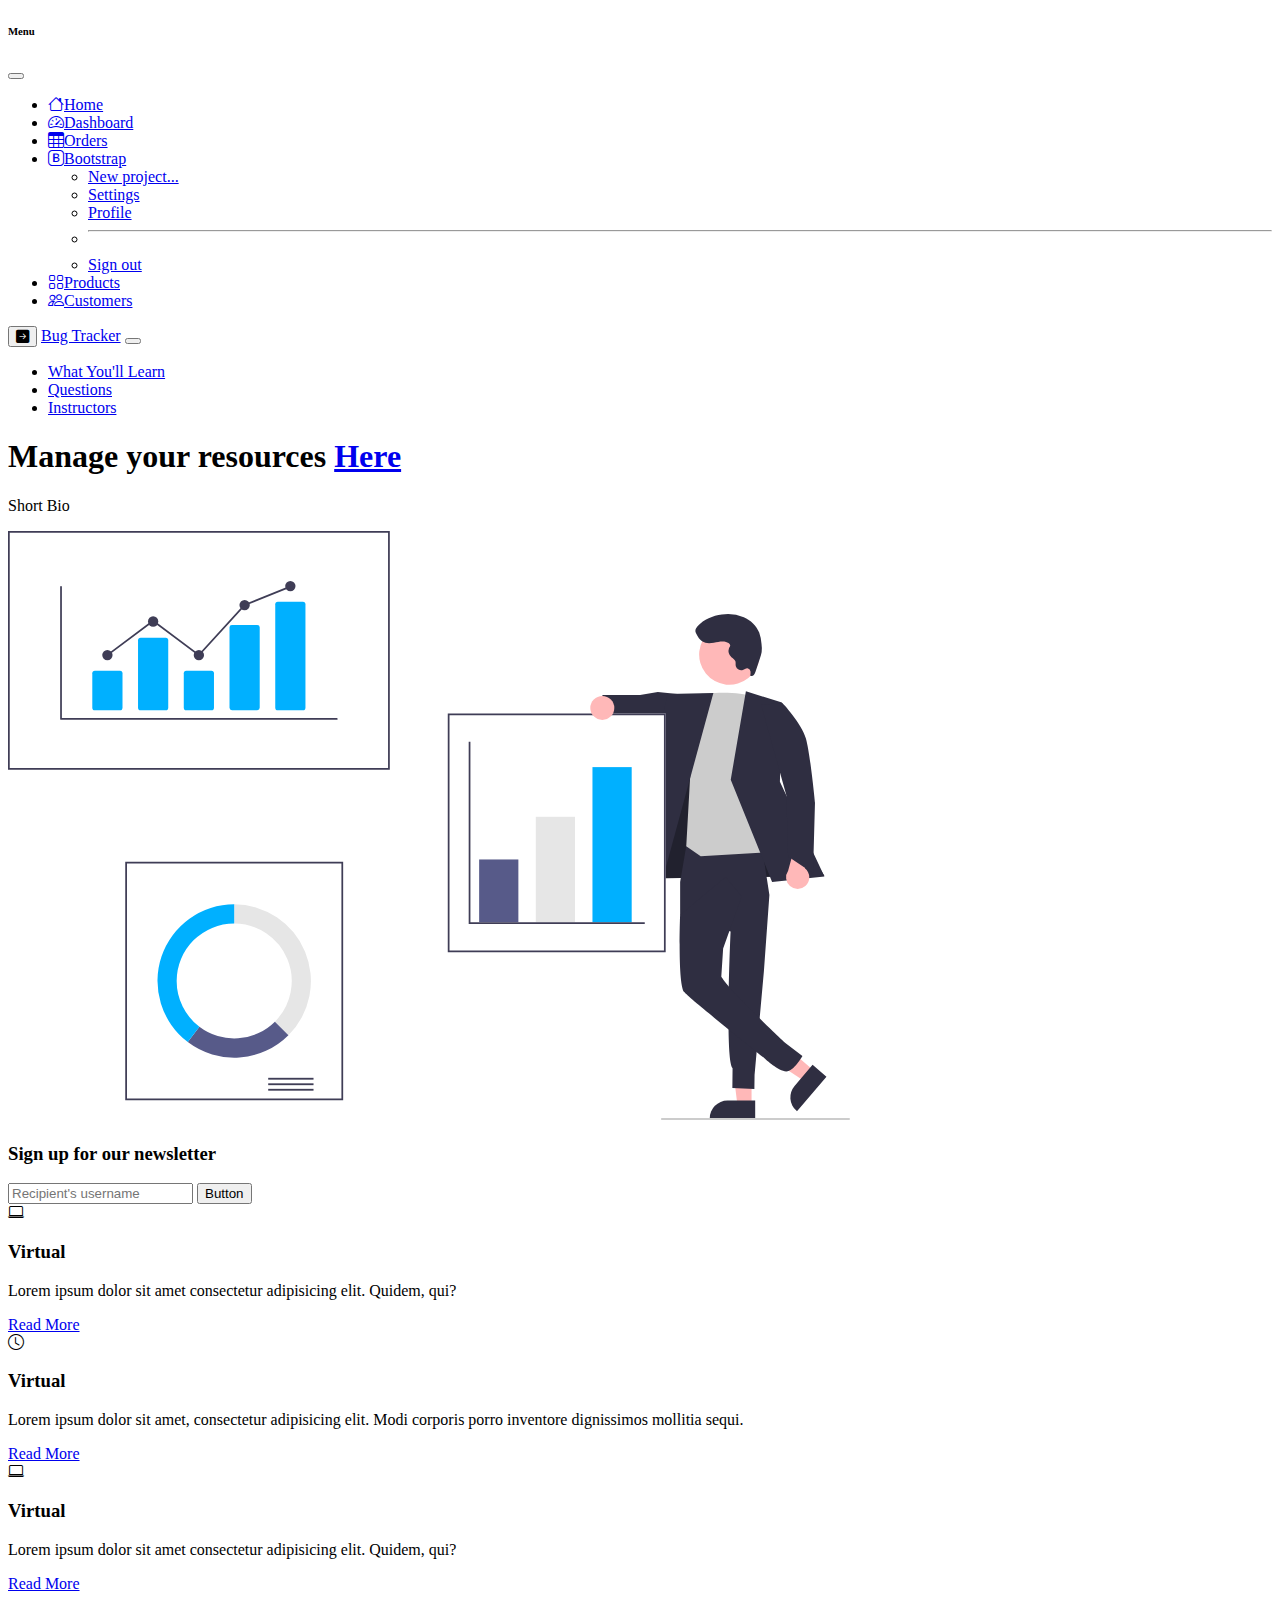
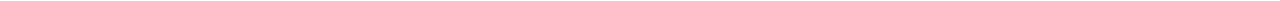
==== Index.html @ af69e0ed "'Addedmyproject'" ====
<!DOCTYPE html>
<html lang="en">
<head>
  <meta charset="UTF-8">
  <meta http-equiv="X-UA-Compatible" content="IE=edge">
  <meta name="viewport" content="width=device-width, initial-scale=1.0">
  <link href="https://cdn.jsdelivr.net/npm/bootstrap@5.1.3/dist/css/bootstrap.min.css" rel="stylesheet" integrity="sha384-1BmE4kWBq78iYhFldvKuhfTAU6auU8tT94WrHftjDbrCEXSU1oBoqyl2QvZ6jIW3" crossorigin="anonymous">
  <link rel="stylesheet" href="css/boostrap.css">
  <link rel="stylesheet" type="text/css" href="style.css">
  <link rel="stylesheet" href="https://cdn.jsdelivr.net/npm/bootstrap-icons@1.3.0/font/bootstrap-icons.css">
  <title>Bug Tracker</title>

</head>
<body>

  <!--sidenav-->
  <!--
    <nav  class="navbar navbar-expand d-flex-column align-item-start" id="sidebar"  >
    <a href="#" class="navbar-brand text-primary mt-5"> 
      <div class="display-5 font-weight-bold"> THANOS</div>
    </a>
    <ul class="navbar-nav d-flex flex-column mt-5 w-100"></ul>

  </nav>
-->

 <div class="offcanvas offcanvas-start w-25" tabindex="-1" id="offcanvas" data-bs-keyboard="false" data-bs-backdrop="false">
    <div class="offcanvas-header">
        <h6 class="offcanvas-title d-none d-sm-block" id="offcanvas">Menu</h6>
        <button type="button" class="btn-close text-reset" data-bs-dismiss="offcanvas" aria-label="Close"></button>
    </div>
    <div class="offcanvas-body px-0">
        <ul class="nav nav-pills flex-column mb-sm-auto mb-0 align-items-start" id="menu">
            <li class="nav-item">
                <a href="#" class="nav-link text-truncate">
                    <i class="fs-5 bi-house"></i><span class="ms-1 d-none d-sm-inline">Home</span>
                </a>
            </li>
            <li>
                <a href="#submenu1" data-bs-toggle="collapse" class="nav-link text-truncate">
                    <i class="fs-5 bi-speedometer2"></i><span class="ms-1 d-none d-sm-inline">Dashboard</span> </a>
            </li>
            <li>
                <a href="#" class="nav-link text-truncate">
                    <i class="fs-5 bi-table"></i><span class="ms-1 d-none d-sm-inline">Orders</span></a>
            </li>
            <li class="dropdown">
                <a href="#" class="nav-link dropdown-toggle  text-truncate" id="dropdown" data-bs-toggle="dropdown" aria-expanded="false">
                    <i class="fs-5 bi-bootstrap"></i><span class="ms-1 d-none d-sm-inline">Bootstrap</span>
                </a>
                <ul class="dropdown-menu text-small shadow" aria-labelledby="dropdown">
                    <li><a class="dropdown-item" href="#">New project...</a></li>
                    <li><a class="dropdown-item" href="#">Settings</a></li>
                    <li><a class="dropdown-item" href="#">Profile</a></li>
                    <li>
                        <hr class="dropdown-divider">
                    </li>
                    <li><a class="dropdown-item" href="#">Sign out</a></li>
                </ul>
            </li>
            <li>
                <a href="#" class="nav-link text-truncate">
                    <i class="fs-5 bi-grid"></i><span class="ms-1 d-none d-sm-inline">Products</span></a>
            </li>
            <li>
                <a href="#" class="nav-link text-truncate">
                    <i class="fs-5 bi-people"></i><span class="ms-1 d-none d-sm-inline">Customers</span> </a>
            </li>
        </ul>
    </div>
</div>
<div class="container-fluid">
    <div class="row">
        <div class="col min-vh-100 py-3">
            
            <!--Navbar-->
  <nav class="navbar navbar-expand-lg bg-primary navbar-dark ">
    <div class="container-fluid"> 
      <!-- toggler -->
            <button class="btn  float-start" data-bs-toggle="offcanvas" data-bs-target="#offcanvas" role="button">
                <i class="bi bi-arrow-right-square-fill fs-3" data-bs-toggle="offcanvas" data-bs-target="#offcanvas"></i>
            </button>
      <a href="#" class="navbar-brand fs-1 py-0 align-tex-center" >Bug Tracker</a>
      <button 
      class="navbar-toggler" 
      type="button" 
      data-bs-toggle="collapse" 
      data-bs-target="#navmenu"
      >
    <span class="navbar-toggler-icon"></span>
    </button>
      <div class="collapse navbar-collapse" id="navmenu">
        <ul class="navbar-nav ms-auto">
          <li class="nav-item">
            <a href="#learn" class="nav-link">What You'll Learn</a>
            </li>
            <li class="nav-item">
            <a href="#questions" class="nav-link">Questions</a>
            </li>
            <li class="nav-item">
            <a href="#Instructors" class="nav-link">Instructors</a>
          </li>
        </ul>
      </div> 
    </div>
  </nav>

  <!--Showcase-->
  <section class="bg-light text-dark p-5 p-lg-0 pt-lg-5  ">
 
    <div class="container-fluid">
      <div class="d-sm-flex align-items-center justify-content-evenly ">
          <div>
          
           <h1>Manage your resources <a href="#Aboutme" class="navbar-brand fs-1 align-tex-center" >Here</a></h1>
           <p class="Lead">
             Short Bio
          </p>
       
          </div>
          
           <img class="img w-30 d-none d-lg-block "  src="showcase.svg" alt="Bootstrap" >
           
          </div>
      </div>
  </section>

<!--Newsletter-->
<section class="bg-primary text-light p-5">
  <div class="container-fluid">
    <div class="d-md-flex justify-content-between align-items-center">
      <h3 class="mb-3 mb-md-0">Sign up for our newsletter</h3>
      <div class="input-group news-input">
          <input type="text" class="form-control" placeholder="Recipient's username" >
          <button class="btn btn-dark btn-lg"  type="button" >Button</button>
      </div>
    </div>
  </div>
</section>

<section class="p-5">
<div class="container-fluid text-center">
  <div class="row">
    <div class="col-md">
      <div class="card bg-dark text-light">
        <div class="card-body text-center">
          <div class="h1">
          <i class="bi bi-laptop">
          </i>
          </div>
          <h3 class="card-title">
            Virtual
          </h3>
          <p class="cartd-text">
            Lorem ipsum dolor sit amet consectetur adipisicing elit. Quidem, qui?
          </p>
          <a href="#" class="btn btn-primary">Read More</a>
        </div>
      </div>
    </div>
    <div class="col-md">
      <div class="card bg-dark text-light">
        <div class="card-body text-center">
          <div class="h1">
          <i class="bi bi-clock">
          </i>
          </div>
          <h3 class="card-title">
            Virtual
          </h3>
          <p class="cartd-text">
            Lorem ipsum dolor sit amet, consectetur adipisicing elit. Modi corporis porro inventore dignissimos mollitia sequi.
          </p>
          <a href="#" class="btn btn-primary">Read More</a>
        </div>
      </div>
    </div>
  <div class="col-md">
      <div class="card bg-dark text-light">
        <div class="card-body text-center">
          <div class="h1">
          <i class="bi bi-laptop">
          </i>
          </div>
          <h3 class="card-title">
            Virtual
          </h3>
          <p class="cartd-text">
            Lorem ipsum dolor sit amet consectetur adipisicing elit. Quidem, qui?
          </p>
          <a href="#" class="btn btn-primary">Read More</a>
        </div>
      </div>
    </div></div>
    
    </div>
  </div>
</div>
</section>
  <!--Side bar-->
<section>
  
</section>
        </div>
    </div>
</div>
  

  
  <script src="https://cdn.jsdelivr.net/npm/bootstrap@5.1.3/dist/js/bootstrap.bundle.min.js" integrity="sha384-ka7Sk0Gln4gmtz2MlQnikT1wXgYsOg+OMhuP+IlRH9sENBO0LRn5q+8nbTov4+1p" crossorigin="anonymous"></script>
</body>
</html>
---- style.css ----
@media (min-width: 768px){
.news-input {
width: 50%;
  } 
}
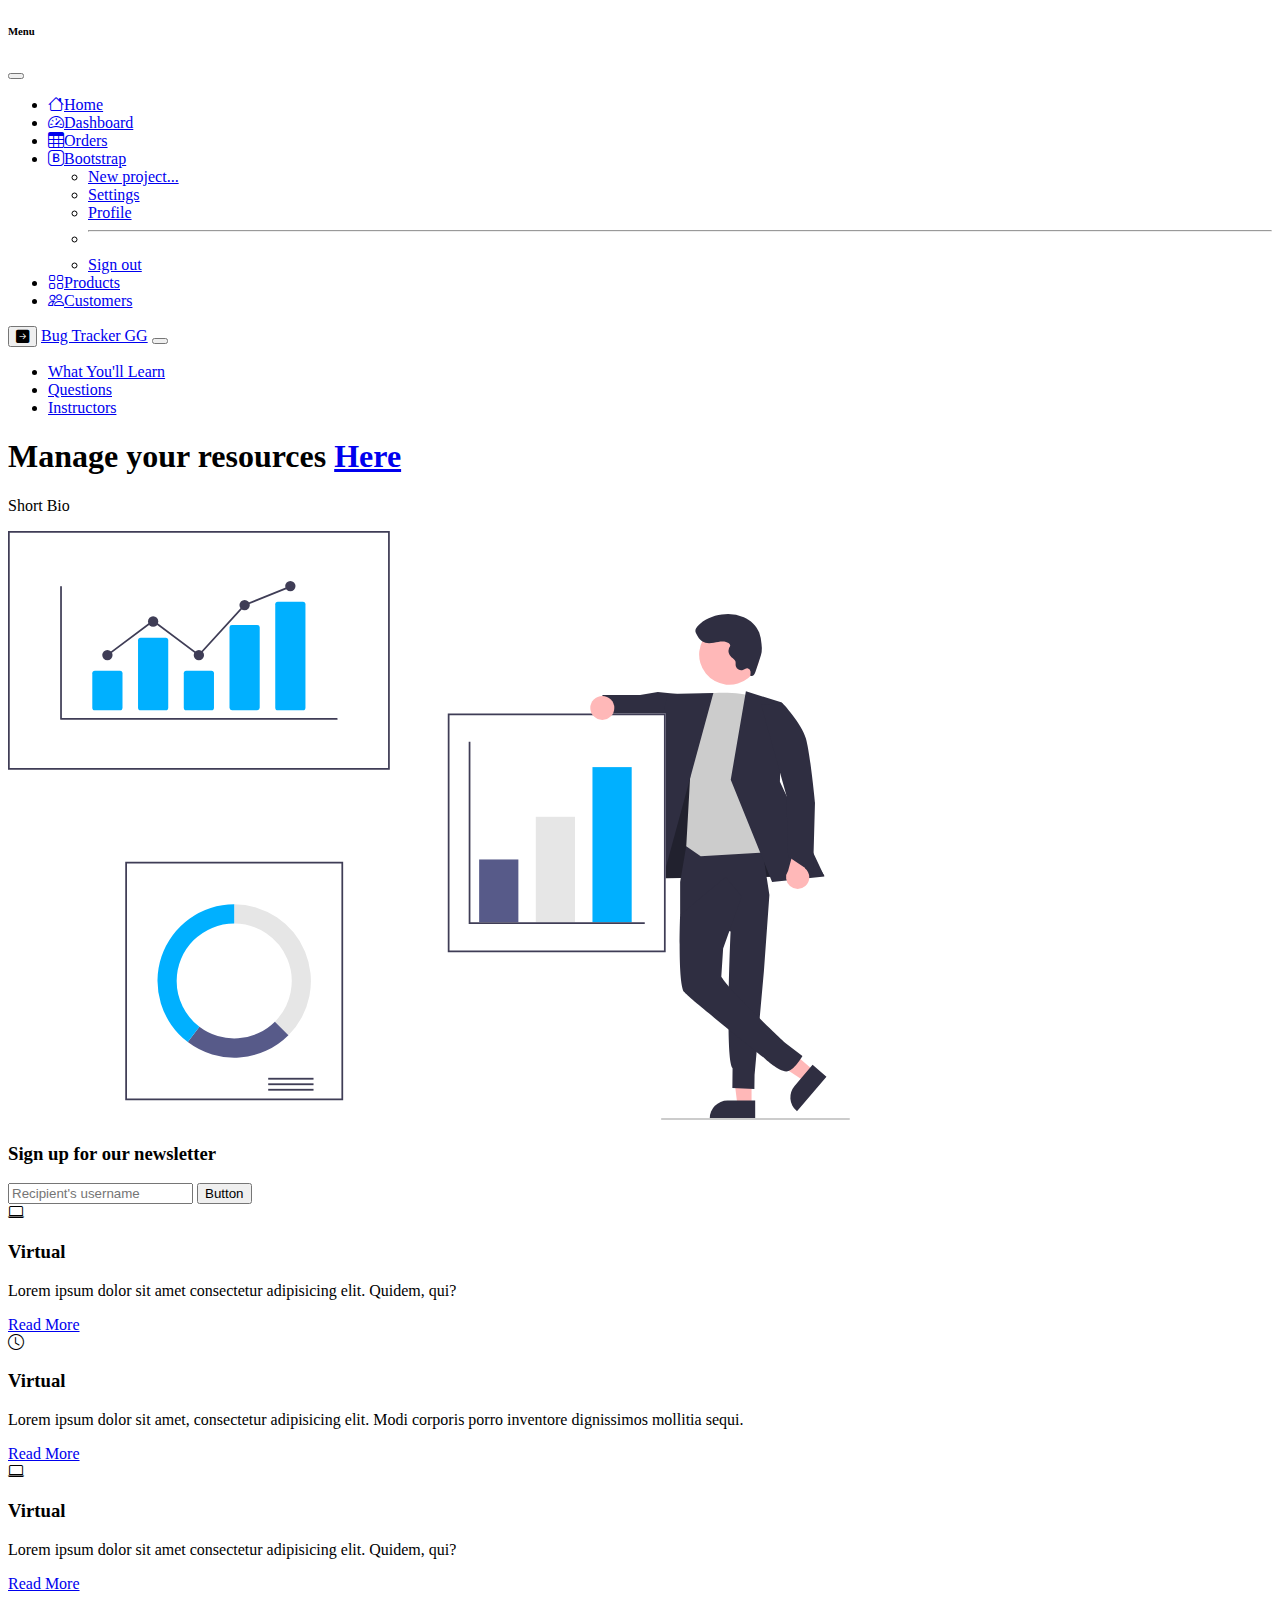
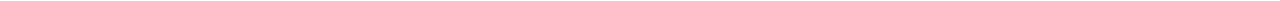
==== commit 7e70694c: "Update Index.html" ====
--- a/Index.html
+++ b/Index.html
@@ -80,7 +80,7 @@
             <button class="btn  float-start" data-bs-toggle="offcanvas" data-bs-target="#offcanvas" role="button">
                 <i class="bi bi-arrow-right-square-fill fs-3" data-bs-toggle="offcanvas" data-bs-target="#offcanvas"></i>
             </button>
-      <a href="#" class="navbar-brand fs-1 py-0 align-tex-center" >Bug Tracker</a>
+      <a href="#" class="navbar-brand fs-1 py-0 align-tex-center" >Bug Tracker GG</a>
       <button 
       class="navbar-toggler" 
       type="button" 
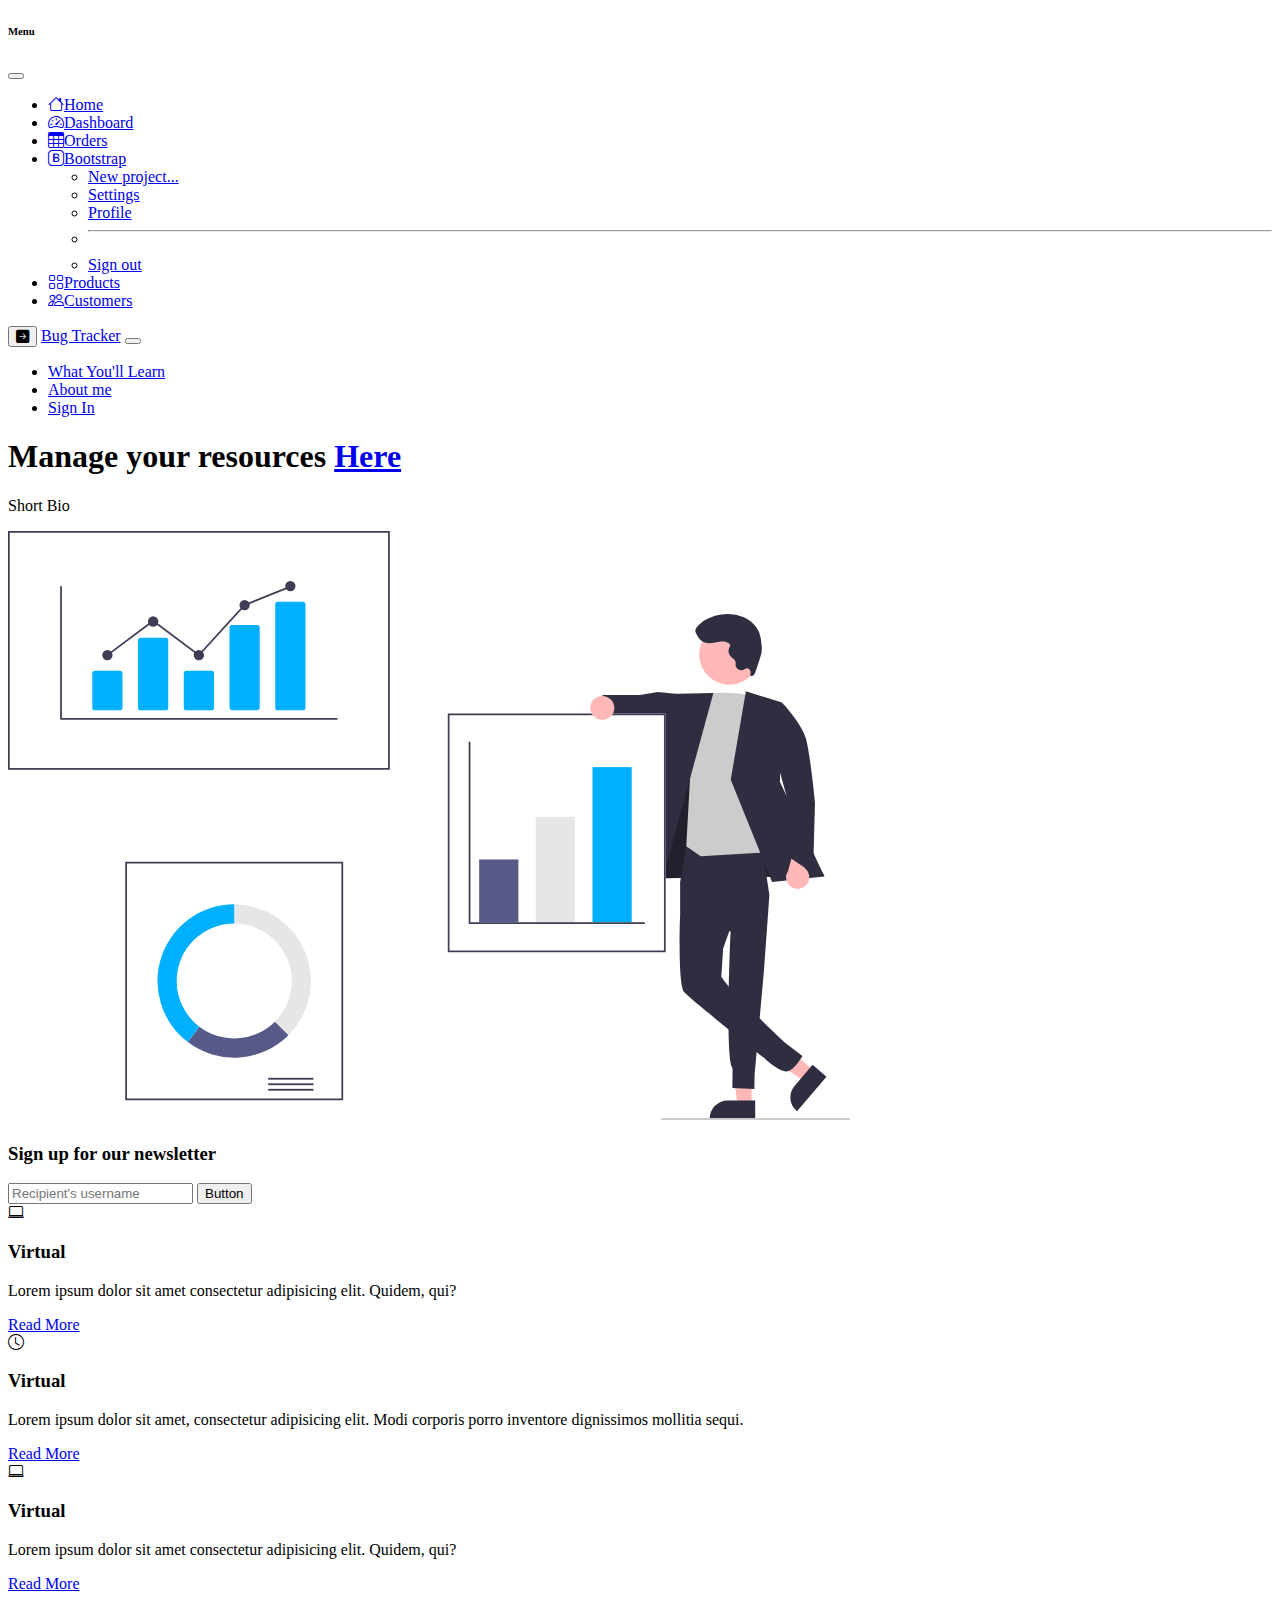
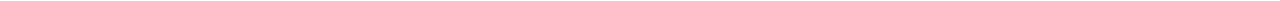
==== commit 4363e253: "from laptop" ====
--- a/Index.html
+++ b/Index.html
@@ -80,7 +80,7 @@
             <button class="btn  float-start" data-bs-toggle="offcanvas" data-bs-target="#offcanvas" role="button">
                 <i class="bi bi-arrow-right-square-fill fs-3" data-bs-toggle="offcanvas" data-bs-target="#offcanvas"></i>
             </button>
-      <a href="#" class="navbar-brand fs-1 py-0 align-tex-center" >Bug Tracker GG</a>
+      <a href="#" class="navbar-brand fs-1 py-0 align-tex-center" >Bug Tracker</a>
       <button 
       class="navbar-toggler" 
       type="button" 
@@ -95,10 +95,10 @@
             <a href="#learn" class="nav-link">What You'll Learn</a>
             </li>
             <li class="nav-item">
-            <a href="#questions" class="nav-link">Questions</a>
+            <a href="#questions" class="nav-link">About me</a>
             </li>
             <li class="nav-item">
-            <a href="#Instructors" class="nav-link">Instructors</a>
+            <a href="login.html" class="nav-link">Sign In</a>
           </li>
         </ul>
       </div> 
